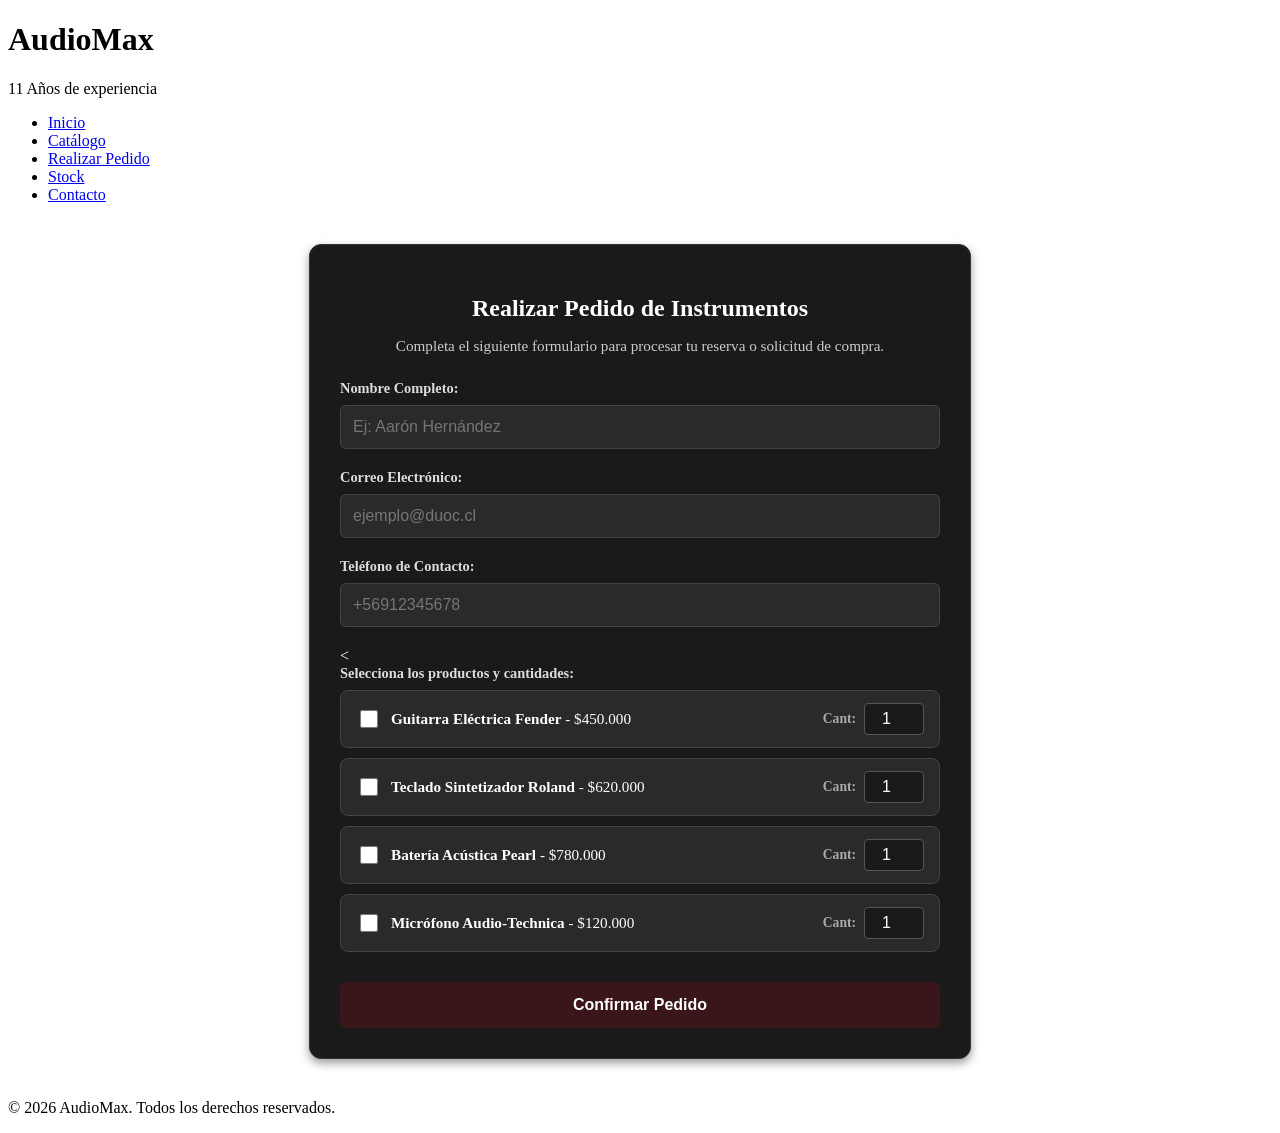
==== checkout.html @ dd15b1ef "Agrega maquetacion HTML de catalogo, checkout, inventario y contacto - Aaron Hernandez" ====
<!DOCTYPE html>
<html lang="es">

<head>
    <meta charset="UTF-8">
    <meta name="viewport" content="width=device-width, initial-scale=1.0">
    <link rel="stylesheet" href="css/style.css">
    <title>AudioMax | Formulario de Pedido</title>
</head>

<body>

    <!-- Encabezado Principal y Menú de Navegación Global -->
    <header>
        <h1>AudioMax</h1>
        <p>11 Años de experiencia</p>
    </header>

    <nav>
        <ul>
            <li><a href="index.html">Inicio</a></li>
            <li><a href="catalogo.html">Catálogo</a></li>
            <li><a href="checkout.html" class="activo">Realizar Pedido</a></li>
            <li><a href="inventario.html">Stock</a></li>
            <li><a href="contacto.html">Contacto</a></li>
        </ul>
    </nav>

    <!-- Contenido Principal del Formulario -->
    <main>
        <section id="seccion-checkout">
            <h2>Realizar Pedido de Instrumentos</h2>
            <p>Completa el siguiente formulario para procesar tu reserva o solicitud de compra.</p>

            <form id="form-pedido" action="#" method="POST">

                <div class="grupo-campo">
                    <label for="nombre">Nombre Completo:</label>
                    <input type="text" id="nombre" name="nombre" placeholder="Ej: Aarón Hernández" required
                        autocomplete="name">
                </div>

                <div class="grupo-campo">
                    <label for="email">Correo Electrónico:</label>
                    <input type="email" id="email" name="email" placeholder="ejemplo@duoc.cl" required
                        autocomplete="email">
                </div>

                <div class="grupo-campo">
                    <label for="telefono">Teléfono de Contacto:</label>
                    <input type="tel" id="telefono" name="telefono" placeholder="+56912345678" required
                        autocomplete="tel">
                </div>

                <<div class="grupo-campo">
                    <label class="titulo-lista">Selecciona los productos y cantidades:</label>

                    <!-- Producto 1 -->
                    <div class="item-pedido">
                        <div class="info-item">
                            <input type="checkbox" id="check-guitarra" name="producto_guitarra">
                            <label for="check-guitarra"><strong>Guitarra Eléctrica Fender</strong> - $450.000</label>
                        </div>
                        <div class="cantidad-item">
                            <label for="cant-guitarra">Cant:</label>
                            <input type="number" id="cant-guitarra" name="cant_guitarra" min="1" max="10" value="1">
                        </div>
                    </div>

                    <!-- Producto 2 -->
                    <div class="item-pedido">
                        <div class="info-item">
                            <input type="checkbox" id="check-teclado" name="producto_teclado">
                            <label for="check-teclado"><strong>Teclado Sintetizador Roland</strong> - $620.000</label>
                        </div>
                        <div class="cantidad-item">
                            <label for="cant-teclado">Cant:</label>
                            <input type="number" id="cant-teclado" name="cant_teclado" min="1" max="10" value="1">
                        </div>
                    </div>

                    <!-- Producto 3 -->
                    <div class="item-pedido">
                        <div class="info-item">
                            <input type="checkbox" id="check-bateria" name="producto_bateria">
                            <label for="check-bateria"><strong>Batería Acústica Pearl</strong> - $780.000</label>
                        </div>
                        <div class="cantidad-item">
                            <label for="cant-bateria">Cant:</label>
                            <input type="number" id="cant-bateria" name="cant_bateria" min="1" max="10" value="1">
                        </div>
                    </div>

                    <!-- Producto 4 -->
                    <div class="item-pedido">
                        <div class="info-item">
                            <input type="checkbox" id="check-microfono" name="producto_microfono">
                            <label for="check-microfono"><strong>Micrófono Audio-Technica</strong> - $120.000</label>
                        </div>
                        <div class="cantidad-item">
                            <label for="cant-microfono">Cant:</label>
                            <input type="number" id="cant-microfono" name="cant_microfono" min="1" max="10" value="1">
                        </div>
                    </div>
                    </div>

                    <button type="submit" id="btn-enviar">Confirmar Pedido</button>
            </form>
        </section>
    </main>

    <!-- Pie de Página -->
    <footer>
        <p>&copy; 2026 AudioMax. Todos los derechos reservados.</p>
    </footer>

</body>

</html>
---- css/style.css ----
/*-----------------------catalogo---------------------------------------*/
/* === Contenedor de las tarjetas === */
.grilla-productos {
  display: flex;
  flex-wrap: wrap;
  gap: 20px;
  justify-content: center;
  padding: 20px;
}

/* === Tarjeta de Producto (Usando la clase .producto) === */
.producto {
  background-color: #1a1a1a;
  border: 1px solid #333;
  border-radius: 12px;
  padding: 20px;
  width: 280px;
  text-align: center;
  color: #ffffff;
  box-shadow: 0 4px 6px rgba(0, 0, 0, 0.3);
}

/* === Ajuste para la imagen dentro de .producto === */
.producto img {
  width: 100%;
  height: 200px;
  object-fit: contain;
  margin-bottom: 12px;
}

/* === Precios y Textos === */
.producto h3 {
  font-size: 1.1rem;
  margin-bottom: 8px;
  color: #ffffff;
}

.producto .precio {
  color: #d4af37; /* Dorado/Amarillo */
  font-weight: bold;
  font-size: 1.2rem;
  margin: 10px 0;
}

.producto p {
  font-size: 0.9rem;
  color: #ccc;
  margin-bottom: 15px;
}

/* === Estilo para el botón === */
.producto button {
  background-color: #3a1519;
  color: #ffffff;
  border: none;
  padding: 10px 15px;
  border-radius: 6px;
  cursor: pointer;
  font-weight: bold;
  width: 100%;
  transition: background-color 0.3s ease;
}

.producto button:hover {
  background-color: #5a1f25;

}
/*-----------------------catalogo---------------------------------------*/

/*-----------------------inventario---------------------------------------*/

/* === Estilos para la Tabla de Stock (inventario.html) === */
#inventario-stock {
  max-width: 900px;
  margin: 30px auto;
  padding: 20px;
  text-align: center;
}

.tabla-stock {
  width: 100%;
  border-collapse: collapse;
  margin-top: 20px;
  background-color: #1a1a1a;
  border-radius: 8px;
  overflow: hidden;
  box-shadow: 0 4px 6px rgba(0, 0, 0, 0.3);
}

.tabla-stock th, 
.tabla-stock td {
  padding: 14px 18px;
  text-align: left;
  border-bottom: 1px solid #333;
  color: #dddddd;
}

.tabla-stock th {
  background-color: #2a2a2a;
  color: #ffffff;
  font-weight: bold;
  text-transform: uppercase;
  font-size: 0.85rem;
}

/* Badges de Disponibilidad */
.badge {
  padding: 5px 10px;
  border-radius: 4px;
  font-size: 0.85rem;
  font-weight: bold;
}

.badge.en-stock {
  background-color: #1b4325;
  color: #85e085;
}

.badge.agotado {
  background-color: #4a1c1d;
  color: #ff9999;
}
/*-----------------------inventario---------------------------------------*/

/* === Sección de Contacto === */
.contenedor-contacto {
  display: flex;
  flex-wrap: wrap;
  gap: 30px;
  justify-content: center;
  max-width: 900px;
  margin: 20px auto;
  padding: 20px;
}

.info-contacto, .formulario-contacto {
  background-color: #1a1a1a;
  border: 1px solid #333;
  border-radius: 8px;
  padding: 25px;
  flex: 1;
  min-width: 280px;
  color: #dddddd;
}

.info-contacto h3, .formulario-contacto h3 {
  color: #ffffff;
  margin-bottom: 15px;
  border-bottom: 2px solid #3a1519;
  padding-bottom: 5px;
}

.info-contacto p {
  margin-bottom: 12px;
  line-height: 1.5;
}

.grupo-campo {
  margin-bottom: 15px;
  text-align: left;
}

.grupo-campo label {
  display: block;
  margin-bottom: 5px;
  color: #cccccc;
  font-size: 0.9rem;
}

.grupo-campo input, 
.grupo-campo select, 
.grupo-campo textarea {
  width: 100%;
  padding: 10px;
  border-radius: 5px;
  border: 1px solid #444;
  background-color: #2a2a2a;
  color: #ffffff;
  box-sizing: border-box;
}

#btn-contacto {
  background-color: #3a1519;
  color: #ffffff;
  border: none;
  padding: 12px;
  border-radius: 6px;
  cursor: pointer;
  font-weight: bold;
  width: 100%;
}

#btn-contacto:hover {
  background-color: #5a1f25;
}

/*----------------------realixar pedido-----------------------------------*/

/* === Estilos para el Formulario de Pedido (checkout.html) === */
#seccion-checkout {
  max-width: 600px;
  margin: 40px auto;
  padding: 30px;
  background-color: #1a1a1a;
  border: 1px solid #333;
  border-radius: 12px;
  box-shadow: 0 4px 10px rgba(0, 0, 0, 0.4);
  color: #ffffff;
}

#seccion-checkout h2 {
  text-align: center;
  margin-bottom: 10px;
  color: #ffffff;
}

#seccion-checkout p {
  text-align: center;
  color: #ccc;
  font-size: 0.95rem;
  margin-bottom: 25px;
}

/* Grupos de campos */
.grupo-campo {
  margin-bottom: 20px;
  text-align: left;
}

.grupo-campo label {
  display: block;
  margin-bottom: 8px;
  font-weight: bold;
  font-size: 0.9rem;
  color: #dddddd;
}

/* Inputs y Selects */
.grupo-campo input,
.grupo-campo select {
  width: 100%;
  padding: 12px;
  border: 1px solid #444;
  border-radius: 6px;
  background-color: #2a2a2a;
  color: #ffffff;
  font-size: 1rem;
  box-sizing: border-box;
  transition: border-color 0.3s ease, box-shadow 0.3s ease;
}

/* Estado de enfoque (Focus) */
.grupo-campo input:focus,
.grupo-campo select:focus {
  outline: none;
  border-color: #d4af37; /* Borde dorado al hacer clic */
  box-shadow: 0 0 8px rgba(212, 175, 55, 0.3);
}

/* Botón Enviar Pedido */
#btn-enviar {
  width: 100%;
  background-color: #3a1519;
  color: #ffffff;
  border: none;
  padding: 14px;
  border-radius: 6px;
  font-size: 1rem;
  font-weight: bold;
  cursor: pointer;
  transition: background-color 0.3s ease;
  margin-top: 10px;
}

#btn-enviar:hover {
  background-color: #5a1f25;
}
/*--------------------------------------------------------*/

/* === Lista Profesional de Selección de Productos === */
.titulo-lista {
  display: block;
  margin-bottom: 12px;
  font-weight: bold;
  color: #dddddd;
}

.item-pedido {
  display: flex;
  align-items: center;
  justify-content: space-between;
  background-color: #2a2a2a;
  border: 1px solid #444;
  padding: 12px 15px;
  border-radius: 8px;
  margin-bottom: 10px;
  transition: border-color 0.3s ease, background-color 0.3s ease;
}

.item-pedido:hover {
  border-color: #da3f11;
  background-color: #333333;
}

.info-item {
  display: flex;
  align-items: center;
  gap: 10px;
}

.info-item input[type="checkbox"] {
  width: 18px;
  height: 18px;
  cursor: pointer;
  accent-color: #d44e37; /* Color de casilla dorado */
}

.info-item label {
  margin-bottom: 0;
  font-weight: normal;
  cursor: pointer;
  color: #ffffff;
  font-size: 0.95rem;
}

.cantidad-item {
  display: flex;
  align-items: center;
  gap: 8px;
}

.cantidad-item label {
  font-size: 0.85rem;
  color: #aaa;
  margin-bottom: 0;
}

.cantidad-item input[type="number"] {
  width: 60px;
  padding: 6px;
  border-radius: 4px;
  border: 1px solid #555;
  background-color: #1a1a1a;
  color: #fff;
  text-align: center;
}
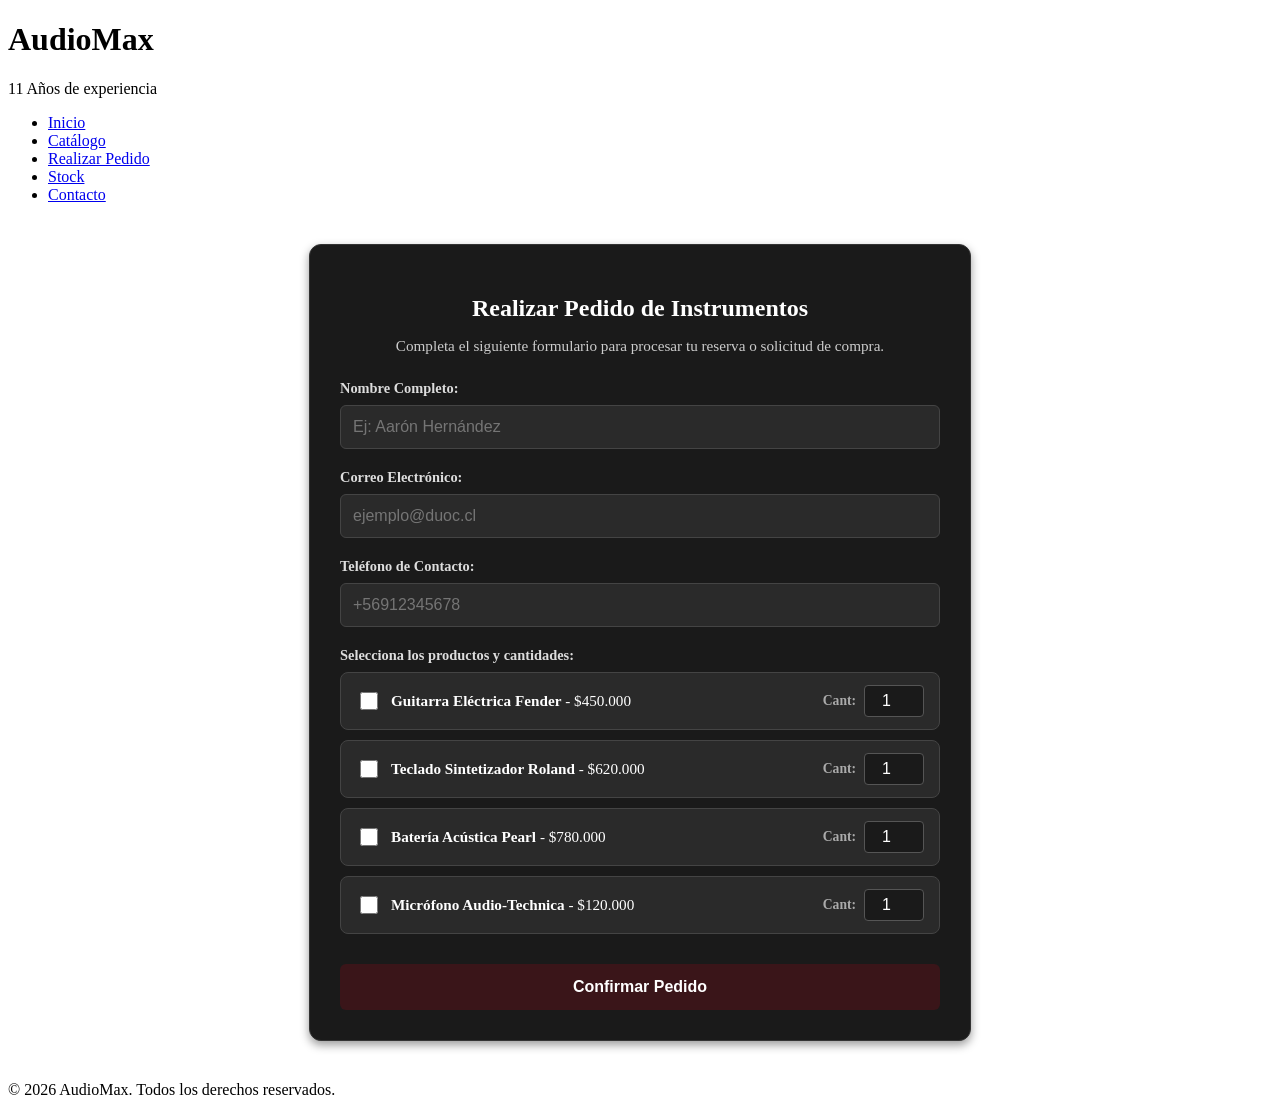
==== commit f60c4cdb: "ajuste del limite de caracteres de la validacion del telefono y novalidate en form" ====
--- a/checkout.html
+++ b/checkout.html
@@ -5,6 +5,7 @@
     <meta charset="UTF-8">
     <meta name="viewport" content="width=device-width, initial-scale=1.0">
     <link rel="stylesheet" href="css/style.css">
+    <script src="js/funciones.js" defer></script>
     <title>AudioMax | Formulario de Pedido</title>
 </head>
 
@@ -32,27 +33,27 @@
             <h2>Realizar Pedido de Instrumentos</h2>
             <p>Completa el siguiente formulario para procesar tu reserva o solicitud de compra.</p>
 
-            <form id="form-pedido" action="#" method="POST">
+            <form id="formulario-pedido" action="#" method="POST" novalidate>
 
                 <div class="grupo-campo">
                     <label for="nombre">Nombre Completo:</label>
-                    <input type="text" id="nombre" name="nombre" placeholder="Ej: Aarón Hernández" required
-                        autocomplete="name">
+                    <input type="text" id="nombre" name="nombre" placeholder="Ej: Aarón Hernández" required autocomplete="name">
+                    <span class="error" id="error-nombre"></span>
                 </div>
 
                 <div class="grupo-campo">
                     <label for="email">Correo Electrónico:</label>
-                    <input type="email" id="email" name="email" placeholder="ejemplo@duoc.cl" required
-                        autocomplete="email">
+                    <input type="email" id="email" name="email" placeholder="ejemplo@duoc.cl" required autocomplete="email">
+                    <span class="error" id="error-email"></span>
                 </div>
 
                 <div class="grupo-campo">
                     <label for="telefono">Teléfono de Contacto:</label>
-                    <input type="tel" id="telefono" name="telefono" placeholder="+56912345678" required
-                        autocomplete="tel">
+                    <input type="tel" id="telefono" name="telefono" placeholder="+56912345678" required autocomplete="tel">
+                    <span class="error" id="error-telefono"></span>
                 </div>
 
-                <<div class="grupo-campo">
+                <div class="grupo-campo">
                     <label class="titulo-lista">Selecciona los productos y cantidades:</label>
 
                     <!-- Producto 1 -->
@@ -102,9 +103,10 @@
                             <input type="number" id="cant-microfono" name="cant_microfono" min="1" max="10" value="1">
                         </div>
                     </div>
-                    </div>
+                </div>
 
-                    <button type="submit" id="btn-enviar">Confirmar Pedido</button>
+                <button type="submit" id="btn-enviar">Confirmar Pedido</button>
+                <div id="mensaje-exito" class="exito"></div>
             </form>
         </section>
     </main>
